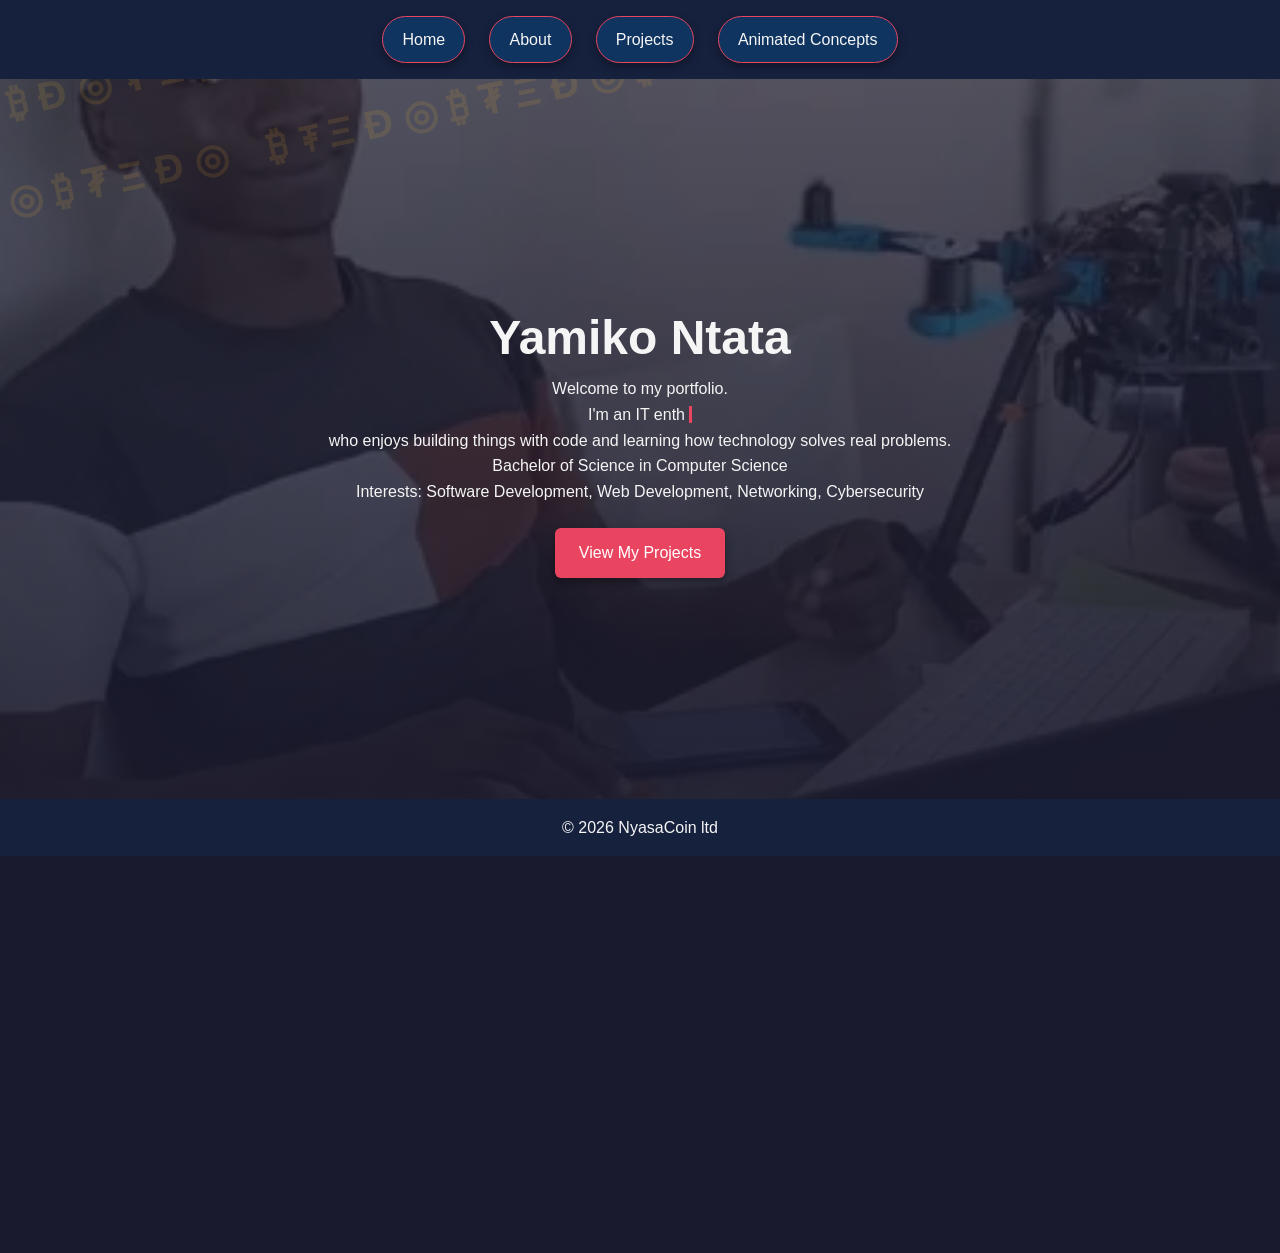
==== index.html @ 88084953 "new theme" ====
<!DOCTYPE html>
<html lang="en">
<head>
  <meta charset="UTF-8">
  <meta name="viewport" content="width=device-width, initial-scale=1.0">
  <title>Yamiko Ntata | Home</title>
  <link rel="stylesheet" href="css/style.css">
</head>
<body>

  <header>
    <nav>
      <a href="index.html">Home</a>
      <a href="about.html">About</a>
      <a href="projects.html">Projects</a>
      <a href="animations.html">Animated Concepts</a>
    </nav>
  </header>

  <div class="coin-bg" aria-hidden="true">
  <div class="coin-line">
    <span>₿ Ξ ₮ ◎ Ð ₿ Ξ ₮ ◎ Ð ₿ Ξ ₮ ◎ Ð</span>
    <span>₿ Ξ ₮ ◎ Ð ₿ Ξ ₮ ◎ Ð ₿ Ξ ₮ ◎ Ð</span>
  </div>
  <div class="coin-line line-2">
    <span>Ð ◎ ₮ Ξ ₿ Ð ◎ ₮ Ξ ₿ Ð ◎ ₮ Ξ ₿</span>
    <span>Ð ◎ ₮ Ξ ₿ Ð ◎ ₮ Ξ ₿ Ð ◎ ₮ Ξ ₿</span>
  </div>
  <div class="coin-line line-3">
    <span>₿ ₮ Ξ Ð ◎ ₿ ₮ Ξ Ð ◎ ₿ ₮ Ξ Ð ◎</span>
    <span>₿ ₮ Ξ Ð ◎ ₿ ₮ Ξ Ð ◎ ₿ ₮ Ξ Ð ◎</span>
  </div>
  </div>

  <main>
    <section class="hero">
      <h1>Yamiko Ntata</h1>
      <p>Welcome to my portfolio.<p>I'm <span id="typed-text"></span></p> who enjoys building things with code and learning how technology solves real problems.</p>
      <p>Bachelor of Science in Computer Science</p>
      <p>Interests: Software Development, Web Development, Networking, Cybersecurity</p>
      <a class="button" href="projects.html">View My Projects</a>
    </section>
  </main>

  <footer>
    <p>&copy; 2026 NyasaCoin ltd</p>
  </footer>

  <script src="js/script.js"></script>
</body>

</body>
</html>
---- css/style.css ----
/* Reset default browser spacing so layouts behave predictably */
* {
  box-sizing: border-box;
  margin: 0;
  padding: 0;
}

body {
  font-family: Arial, Helvetica, sans-serif;
  line-height: 1.6;
  color: #f5f5f5;
  background-color: #1a1a2e;
}

header nav {
  display: flex;
  justify-content: center;
  gap: 1.5rem;
  padding: 1rem;
  background-color: #16213e;
}

header nav a {
  color: #f5f5f5;
  text-decoration: none;
}

header nav a:hover {
  color: #e94560;
}

/* Hero section: photo as background with a dark overlay for readability */
.hero {
  min-height: 80vh;
  display: flex;
  flex-direction: column;
  justify-content: center;
  align-items: center;
  text-align: center;
  padding: 2rem;
  background-image:
    linear-gradient(rgba(26, 26, 46, 0.7), rgba(26, 26, 46, 0.9)),
    url("../images/background.jpg");
  background-size: cover;
  background-position: center;
}

.hero h1 {
  font-size: 3rem;
}

.button {
  display: inline-block;
  margin-top: 1.5rem;
  padding: 0.75rem 1.5rem;
  background-color: #e94560;
  color: #ffffff;
  text-decoration: none;
  border-radius: 6px;
  transition: transform 0.2s ease;
}

.button:hover {
  transform: scale(1.05);
}

footer {
  text-align: center;
  padding: 1rem;
  background-color: #16213e;
}

#typed-text {
  border-right: 3px solid #e94560;
  padding-right: 4px;
  animation: blink 0.8s step-end infinite;
}

@keyframes blink {
  50% {
    border-color: transparent;
  }
}

/* About page layout */
.about {
  max-width: 900px;
  margin: 0 auto;
  padding: 3rem 1.5rem;
}

.about h1 {
  text-align: center;
  margin-bottom: 2rem;
}

.about h2 {
  color: #e94560;
  margin-top: 2.5rem;
  margin-bottom: 1rem;
}

.about ul,
.about ol {
  margin-left: 1.5rem;
}

.about li {
  margin-bottom: 0.5rem;
}

/* Profile photo: circular crop with a border */
.profile-photo {
  display: block;
  width: 180px;
  height: 180px;
  object-fit: cover;
  border-radius: 50%;
  border: 4px solid #e94560;
  margin: 0 auto 2rem;
}

/* Education table */
table {
  width: 100%;
  border-collapse: collapse;
  background-color: #16213e;
  border-radius: 8px;
  overflow: hidden;
}

th,
td {
  padding: 0.75rem 1rem;
  text-align: left;
  border-bottom: 1px solid #0f3460;
}

th {
  background-color: #0f3460;
  color: #e94560;
}

tbody tr:hover {
  background-color: #1f2b4d;
}

/* On small screens, let the table scroll sideways instead of squashing */
@media (max-width: 600px) {
  .table-wrapper {
    overflow-x: auto;
  }
}

/* Animated Concepts page */
.animations-page {
  max-width: 900px;
  margin: 0 auto;
  padding: 3rem 1.5rem;
}

.animations-page h1 {
  text-align: center;
  margin-bottom: 2rem;
}

.demo-block {
  background-color: #16213e;
  border-radius: 8px;
  padding: 1.5rem;
  margin-bottom: 2rem;
}

.demo-block h2 {
  color: #e94560;
  margin-bottom: 1rem;
}

/* Scroll reveal: hidden until JavaScript adds "visible" */
.reveal {
  opacity: 0;
  transform: translateY(30px);
  transition: opacity 0.6s ease, transform 0.6s ease;
}

.reveal.visible {
  opacity: 1;
  transform: translateY(0);
}

/* Hover effects */
.card-row {
  display: flex;
  flex-wrap: wrap;
  gap: 1rem;
}

.demo-card {
  flex: 1 1 200px;
  padding: 1.5rem;
  background-color: #0f3460;
  border-radius: 8px;
  transition: transform 0.3s ease, box-shadow 0.3s ease, background-color 0.3s ease;
}

.demo-card:hover {
  transform: scale(1.05);
  box-shadow: 0 8px 20px rgba(233, 69, 96, 0.4);
}

.demo-card:nth-child(3):hover {
  background-color: #e94560;
}

/* Skill bars */
.skill {
  margin-bottom: 1rem;
}

.skill-track {
  background-color: #1a1a2e;
  border-radius: 999px;
  height: 14px;
  overflow: hidden;
}

.skill-fill {
  height: 100%;
  width: 0;
  background-color: #e94560;
  border-radius: 999px;
  transition: width 1.2s ease;
}

/* Respect users who turn off motion in their device settings */
@media (prefers-reduced-motion: reduce) {
  .reveal,
  .skill-fill,
  .demo-card {
    transition: none;
  }
}

/* Projects page */
.projects {
  max-width: 1000px;
  margin: 0 auto;
  padding: 3rem 1.5rem;
}

.projects > h1 {
  text-align: center;
  margin-bottom: 1rem;
}

.projects > p {
  text-align: center;
  margin-bottom: 2rem;
}

/* Project cards: lift and glow on hover */
.project-card {
  background-color: #16213e;
  border: 1px solid #0f3460;
  border-radius: 10px;
  padding: 1.5rem;
  margin-bottom: 2rem;
  transition: transform 0.3s ease, box-shadow 0.3s ease;
}

.project-card:hover {
  transform: translateY(-6px);
  box-shadow: 0 10px 25px rgba(233, 69, 96, 0.3);
}

.project-card img {
  display: block;
  width: 100%;
  height: auto;
  border-radius: 8px;
  margin-bottom: 1rem;
}

.project-card h2 {
  color: #e94560;
  margin-bottom: 0.75rem;
}

.project-card ul {
  margin-left: 1.5rem;
  margin-bottom: 1rem;
}

/* Keep the navigation bar visible at the top while scrolling */
header {
  position: sticky;
  top: 0;
  z-index: 100;
  background-color: #16213e;
}

/* Navigation links styled as buttons */
header nav a {
  display: inline-block;
  padding: 0.6rem 1.2rem;
  color: #f5f5f5;
  background-color: #0f3460;
  border: 1px solid #e94560;
  border-radius: 999px;
  text-decoration: none;
  transition: background-color 0.3s ease, transform 0.2s ease;
}

header nav a:hover {
  background-color: #e94560;
  transform: translateY(-2px);
}

/* Highlight the link for the page the visitor is on */
header nav a[aria-current="page"] {
  background-color: #e94560;
}

/* Floating nav buttons: a gentle bob, lifting and glowing on hover */
@keyframes float {
  0%, 100% {
    transform: translateY(0);
  }
  50% {
    transform: translateY(-4px);
  }
}

header nav a {
  animation: float 3s ease-in-out infinite;
  box-shadow: 0 4px 10px rgba(0, 0, 0, 0.35);
}

header nav a:hover {
  transform: translateY(-6px);
  box-shadow: 0 10px 22px rgba(233, 69, 96, 0.45);
  animation-play-state: paused;
}

/* Respect visitors who turn off motion */
@media (prefers-reduced-motion: reduce) {
  header nav a {
    animation: none;
  }
}

/* Shared floating motion for buttons and containers */
@keyframes float-soft {
  0%, 100% {
    transform: translateY(0);
  }
  50% {
    transform: translateY(-3px);
  }
}

/* Buttons across all pages */
.button {
  animation: float-soft 3s ease-in-out infinite;
  box-shadow: 0 4px 10px rgba(0, 0, 0, 0.35);
}

.button:hover {
  transform: translateY(-5px);
  box-shadow: 0 10px 22px rgba(233, 69, 96, 0.45);
  animation-play-state: paused;
}

/* Containers: a slower bob, with the shadow lifting on hover */
.project-card,
.demo-card,
.demo-block {
  animation: float-soft 6s ease-in-out infinite;
  box-shadow: 0 6px 16px rgba(0, 0, 0, 0.3);
}

.project-card:hover,
.demo-card:hover,
.demo-block:hover {
  animation-play-state: paused;
  box-shadow: 0 12px 28px rgba(233, 69, 96, 0.35);
}

/* Respect visitors who turn off motion */
@media (prefers-reduced-motion: reduce) {
  .button,
  .project-card,
  .demo-card,
  .demo-block {
    animation: none;
  }
}

/* Crypto coin background: tilted rows of coins scrolling in opposite directions */
.coin-bg {
  position: absolute;
  inset: -20%;
  overflow: hidden;
  opacity: 0.12;
  transform: rotate(-12deg);
  pointer-events: none;
  z-index: 0;
}

/* Keep the page content above the coins */
.content > main,
.content > footer {
  position: relative;
  z-index: 1;
}

.coin-line {
  display: flex;
  width: max-content;
  margin: 2rem 0;
  animation: coin-scroll 30s linear infinite;
}

.coin-line span {
  padding-right: 2.5rem;
  font-size: 2.5rem;
  font-weight: bold;
  color: #f7b731;
  white-space: nowrap;
}

.coin-line.line-2 {
  animation-direction: reverse;
  animation-duration: 45s;
}

.coin-line.line-3 {
  animation-duration: 20s;
}

@keyframes coin-scroll {
  from {
    transform: translateX(0);
  }
  to {
    transform: translateX(-50%);
  }
}

/* Respect visitors who turn off motion */
@media (prefers-reduced-motion: reduce) {
  .coin-line {
    animation: none;
  }
}

/* Contact message box on the About page */
.message-box {
  margin-top: 2rem;
  padding: 1.5rem;
  background-color: #16213e;
  border: 1px solid #0f3460;
  border-radius: 10px;
}

.message-box h2 {
  color: #e94560;
  margin-bottom: 0.75rem;
}

.message-box p {
  margin-bottom: 1rem;
}

/* Contact form: stack the fields vertically */
#whatsapp-form {
  display: flex;
  flex-direction: column;
  gap: 1.25rem;
  margin-top: 1rem;
}

#whatsapp-form label {
  display: flex;
  flex-direction: column;
  gap: 0.4rem;
  color: #f5f5f5;
}

#whatsapp-form input,
#whatsapp-form textarea {
  width: 100%;
  padding: 0.6rem;
  border-radius: 6px;
  border: 1px solid #0f3460;
  background-color: #1a1a2e;
  color: #f5f5f5;
  font: inherit;
}

#whatsapp-form textarea {
  min-height: 140px;
  resize: vertical;
}

#whatsapp-form .button {
  align-self: flex-start;
  border: none;
  cursor: pointer;
  font: inherit;
}

/* Contact list with icons */
.contact-list {
  list-style: none;
  margin-left: 0;
}

.contact-list li {
  display: flex;
  align-items: center;
  gap: 0.75rem;
  margin-bottom: 0.75rem;
}

.contact-icon {
  width: 22px;
  height: 22px;
  flex-shrink: 0;
  color: #e94560;
}

.contact-list a:hover .contact-icon,
.contact-list li:hover .contact-icon {
  transform: scale(1.15);
  transition: transform 0.2s ease;
}
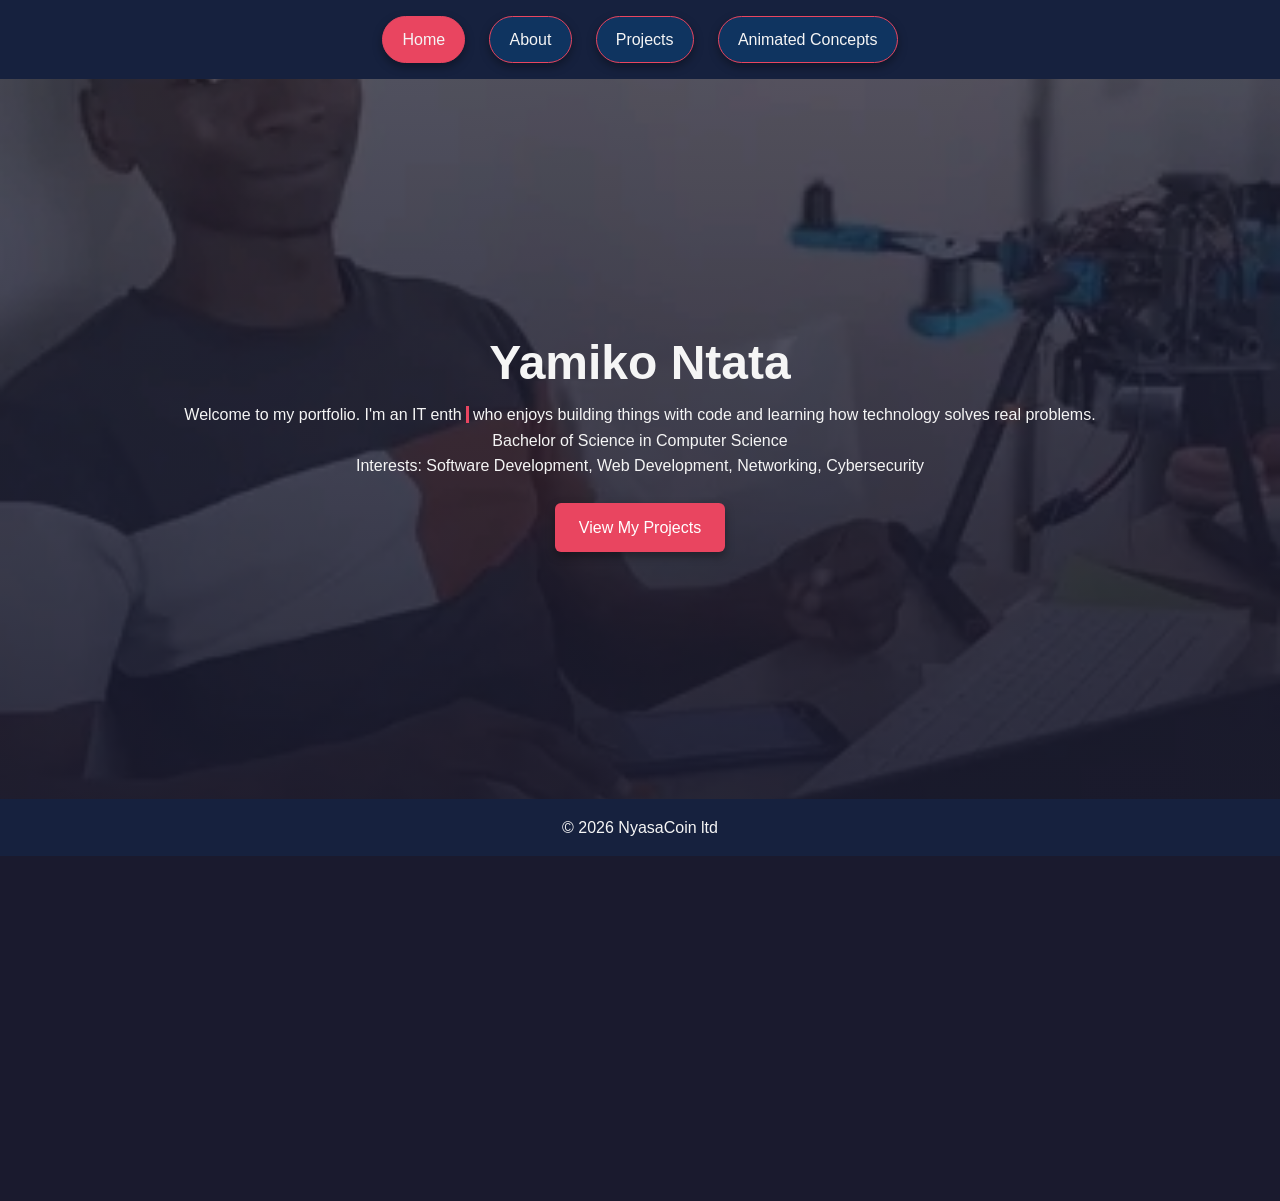
==== commit 2d8116ec: "Fix malformed homepage markup and ensure the content layer sits above the animated background so the" ====
--- a/index.html
+++ b/index.html
@@ -7,47 +7,46 @@
   <link rel="stylesheet" href="css/style.css">
 </head>
 <body>
+  <div class="content">
+    <header>
+      <nav>
+        <a href="index.html" aria-current="page">Home</a>
+        <a href="about.html">About</a>
+        <a href="projects.html">Projects</a>
+        <a href="animations.html">Animated Concepts</a>
+      </nav>
+    </header>
 
-  <header>
-    <nav>
-      <a href="index.html">Home</a>
-      <a href="about.html">About</a>
-      <a href="projects.html">Projects</a>
-      <a href="animations.html">Animated Concepts</a>
-    </nav>
-  </header>
+    <div class="coin-bg" aria-hidden="true">
+      <div class="coin-line">
+        <span>₿ Ξ ₮ ◎ Ð ₿ Ξ ₮ ◎ Ð ₿ Ξ ₮ ◎ Ð</span>
+        <span>₿ Ξ ₮ ◎ Ð ₿ Ξ ₮ ◎ Ð ₿ Ξ ₮ ◎ Ð</span>
+      </div>
+      <div class="coin-line line-2">
+        <span>Ð ◎ ₮ Ξ ₿ Ð ◎ ₮ Ξ ₿ Ð ◎ ₮ Ξ ₿</span>
+        <span>Ð ◎ ₮ Ξ ₿ Ð ◎ ₮ Ξ ₿ Ð ◎ ₮ Ξ ₿</span>
+      </div>
+      <div class="coin-line line-3">
+        <span>₿ ₮ Ξ Ð ◎ ₿ ₮ Ξ Ð ◎ ₿ ₮ Ξ Ð ◎</span>
+        <span>₿ ₮ Ξ Ð ◎ ₿ ₮ Ξ Ð ◎ ₿ ₮ Ξ Ð ◎</span>
+      </div>
+    </div>
 
-  <div class="coin-bg" aria-hidden="true">
-  <div class="coin-line">
-    <span>₿ Ξ ₮ ◎ Ð ₿ Ξ ₮ ◎ Ð ₿ Ξ ₮ ◎ Ð</span>
-    <span>₿ Ξ ₮ ◎ Ð ₿ Ξ ₮ ◎ Ð ₿ Ξ ₮ ◎ Ð</span>
+    <main>
+      <section class="hero">
+        <h1>Yamiko Ntata</h1>
+        <p>Welcome to my portfolio. I'm <span id="typed-text"></span> who enjoys building things with code and learning how technology solves real problems.</p>
+        <p>Bachelor of Science in Computer Science</p>
+        <p>Interests: Software Development, Web Development, Networking, Cybersecurity</p>
+        <a class="button" href="projects.html">View My Projects</a>
+      </section>
+    </main>
+
+    <footer>
+      <p>&copy; 2026 NyasaCoin ltd</p>
+    </footer>
   </div>
-  <div class="coin-line line-2">
-    <span>Ð ◎ ₮ Ξ ₿ Ð ◎ ₮ Ξ ₿ Ð ◎ ₮ Ξ ₿</span>
-    <span>Ð ◎ ₮ Ξ ₿ Ð ◎ ₮ Ξ ₿ Ð ◎ ₮ Ξ ₿</span>
-  </div>
-  <div class="coin-line line-3">
-    <span>₿ ₮ Ξ Ð ◎ ₿ ₮ Ξ Ð ◎ ₿ ₮ Ξ Ð ◎</span>
-    <span>₿ ₮ Ξ Ð ◎ ₿ ₮ Ξ Ð ◎ ₿ ₮ Ξ Ð ◎</span>
-  </div>
-  </div>
-
-  <main>
-    <section class="hero">
-      <h1>Yamiko Ntata</h1>
-      <p>Welcome to my portfolio.<p>I'm <span id="typed-text"></span></p> who enjoys building things with code and learning how technology solves real problems.</p>
-      <p>Bachelor of Science in Computer Science</p>
-      <p>Interests: Software Development, Web Development, Networking, Cybersecurity</p>
-      <a class="button" href="projects.html">View My Projects</a>
-    </section>
-  </main>
-
-  <footer>
-    <p>&copy; 2026 NyasaCoin ltd</p>
-  </footer>
 
   <script src="js/script.js"></script>
 </body>
-
-</body>
-</html>+</html>
--- a/css/style.css
+++ b/css/style.css
@@ -10,6 +10,11 @@
   line-height: 1.6;
   color: #f5f5f5;
   background-color: #1a1a2e;
+}
+
+.content {
+  position: relative;
+  z-index: 1;
 }
 
 header nav {
@@ -534,4 +539,4 @@
 .contact-list li:hover .contact-icon {
   transform: scale(1.15);
   transition: transform 0.2s ease;
-}+}
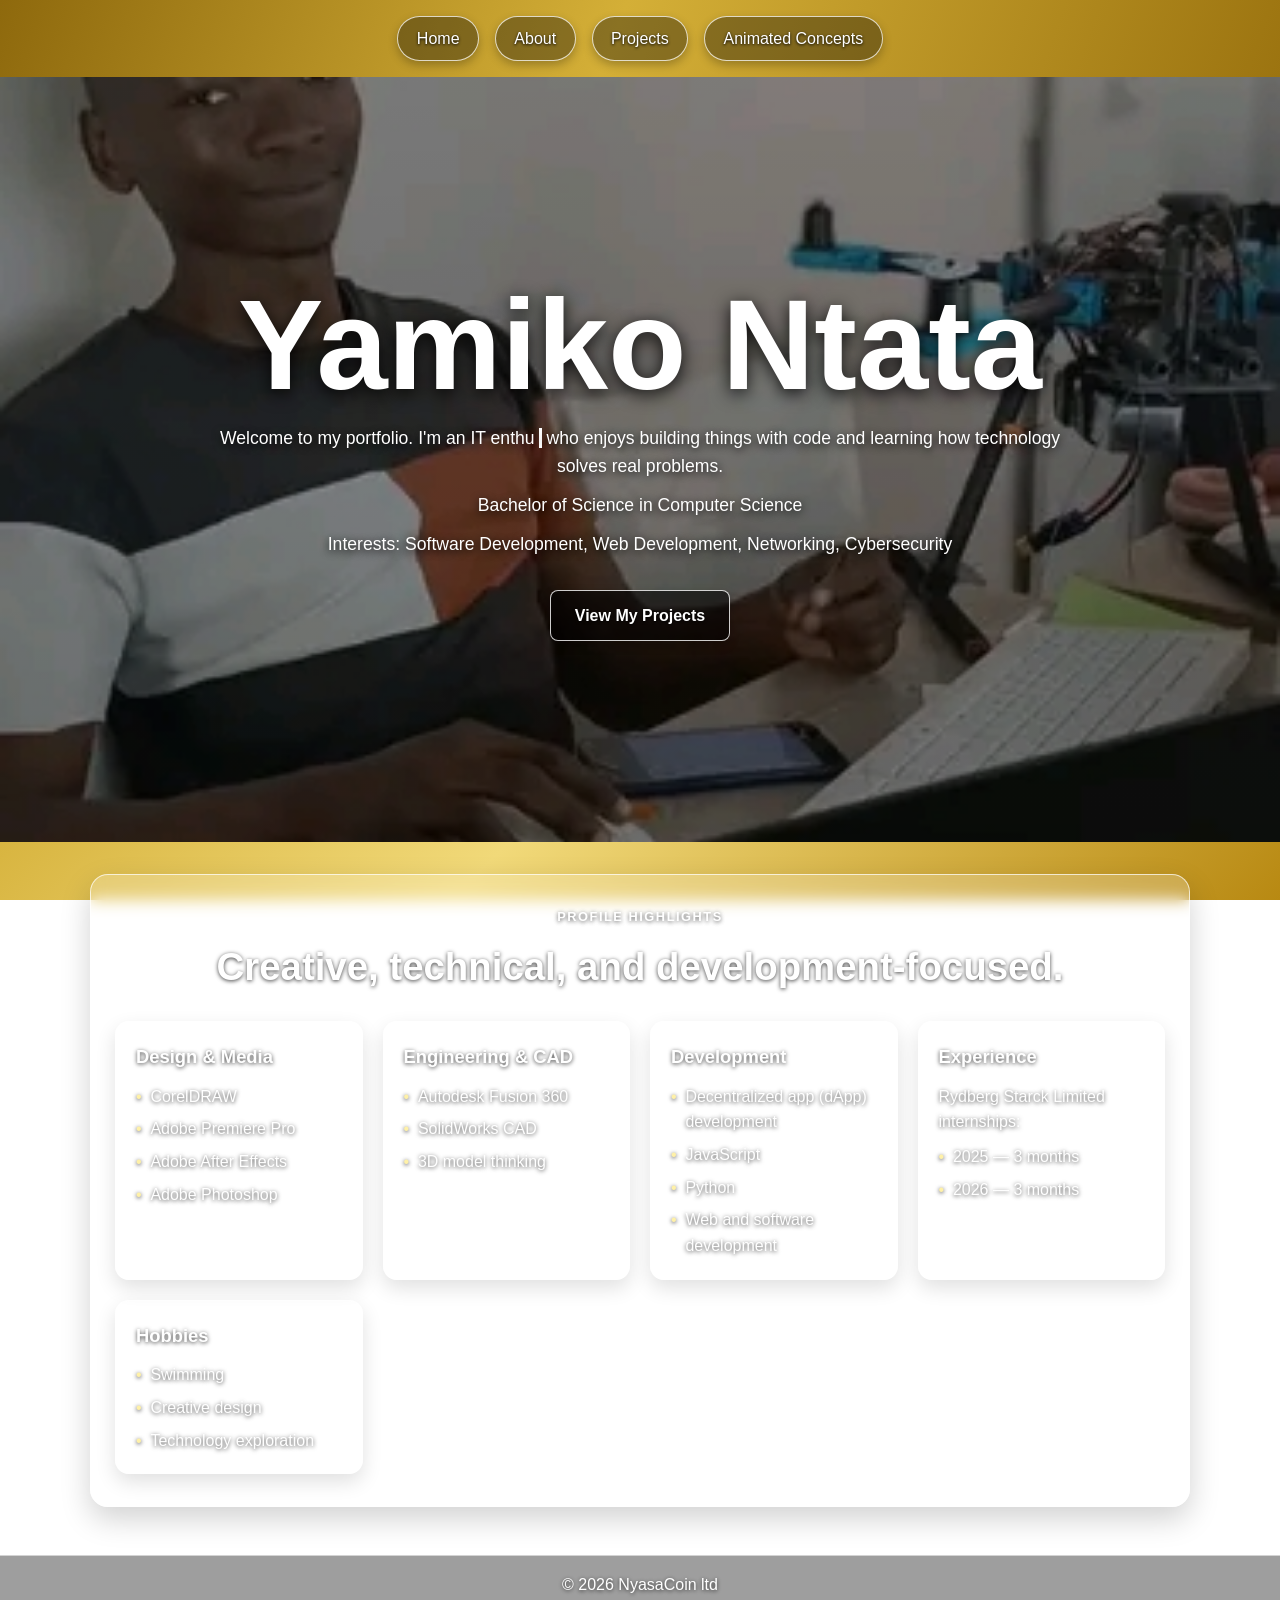
==== commit b3f0b7a7: "Add home page profile highlights with skills, dApp focus, internships, and hobbies." ====
--- a/index.html
+++ b/index.html
@@ -7,45 +7,99 @@
   <link rel="stylesheet" href="css/style.css">
 </head>
 <body>
-  <div class="content">
-    <header>
-      <nav>
-        <a href="index.html" aria-current="page">Home</a>
-        <a href="about.html">About</a>
-        <a href="projects.html">Projects</a>
-        <a href="animations.html">Animated Concepts</a>
-      </nav>
-    </header>
+  <header>
+    <nav>
+      <a href="index.html">Home</a>
+      <a href="about.html">About</a>
+      <a href="projects.html">Projects</a>
+      <a href="animations.html">Animated Concepts</a>
+    </nav>
+  </header>
 
-    <div class="coin-bg" aria-hidden="true">
-      <div class="coin-line">
-        <span>₿ Ξ ₮ ◎ Ð ₿ Ξ ₮ ◎ Ð ₿ Ξ ₮ ◎ Ð</span>
-        <span>₿ Ξ ₮ ◎ Ð ₿ Ξ ₮ ◎ Ð ₿ Ξ ₮ ◎ Ð</span>
+  <div class="coin-bg" aria-hidden="true">
+    <div class="coin-line">
+      <span>₿ Ξ ₮ ◎ Ð ₿ Ξ ₮ ◎ Ð ₿ Ξ ₮ ◎ Ð</span>
+      <span>₿ Ξ ₮ ◎ Ð ₿ Ξ ₮ ◎ Ð ₿ Ξ ₮ ◎ Ð</span>
+    </div>
+    <div class="coin-line line-2">
+      <span>Ð ◎ ₮ Ξ ₿ Ð ◎ ₮ Ξ ₿ Ð ◎ ₮ Ξ ₿</span>
+      <span>Ð ◎ ₮ Ξ ₿ Ð ◎ ₮ Ξ ₿ Ð ◎ ₮ Ξ ₿</span>
+    </div>
+    <div class="coin-line line-3">
+      <span>₿ ₮ Ξ Ð ◎ ₿ ₮ Ξ Ð ◎ ₿ ₮ Ξ Ð ◎</span>
+      <span>₿ ₮ Ξ Ð ◎ ₿ ₮ Ξ Ð ◎ ₿ ₮ Ξ Ð ◎</span>
+    </div>
+  </div>
+
+  <main>
+    <section class="hero">
+      <h1>Yamiko Ntata</h1>
+      <p>Welcome to my portfolio. I'm <span id="typed-text"></span> who enjoys building things with code and learning how technology solves real problems.</p>
+      <p>Bachelor of Science in Computer Science</p>
+      <p>Interests: Software Development, Web Development, Networking, Cybersecurity</p>
+      <a class="button" href="projects.html">View My Projects</a>
+    </section>
+
+    <section class="home-highlights">
+      <div class="highlight-intro">
+        <p class="eyebrow">Profile Highlights</p>
+        <h2>Creative, technical, and development-focused.</h2>
       </div>
-      <div class="coin-line line-2">
-        <span>Ð ◎ ₮ Ξ ₿ Ð ◎ ₮ Ξ ₿ Ð ◎ ₮ Ξ ₿</span>
-        <span>Ð ◎ ₮ Ξ ₿ Ð ◎ ₮ Ξ ₿ Ð ◎ ₮ Ξ ₿</span>
+
+      <div class="highlight-grid">
+        <article class="high-card">
+          <h3>Design & Media</h3>
+          <ul>
+            <li>CorelDRAW</li>
+            <li>Adobe Premiere Pro</li>
+            <li>Adobe After Effects</li>
+            <li>Adobe Photoshop</li>
+          </ul>
+        </article>
+
+        <article class="high-card">
+          <h3>Engineering & CAD</h3>
+          <ul>
+            <li>Autodesk Fusion 360</li>
+            <li>SolidWorks CAD</li>
+            <li>3D model thinking</li>
+          </ul>
+        </article>
+
+        <article class="high-card">
+          <h3>Development</h3>
+          <ul>
+            <li>Decentralized app (dApp) development</li>
+            <li>JavaScript</li>
+            <li>Python</li>
+            <li>Web and software development</li>
+          </ul>
+        </article>
+
+        <article class="high-card">
+          <h3>Experience</h3>
+          <p>Rydberg Starck Limited internships:</p>
+          <ul>
+            <li>2025 — 3 months</li>
+            <li>2026 — 3 months</li>
+          </ul>
+        </article>
+
+        <article class="high-card">
+          <h3>Hobbies</h3>
+          <ul>
+            <li>Swimming</li>
+            <li>Creative design</li>
+            <li>Technology exploration</li>
+          </ul>
+        </article>
       </div>
-      <div class="coin-line line-3">
-        <span>₿ ₮ Ξ Ð ◎ ₿ ₮ Ξ Ð ◎ ₿ ₮ Ξ Ð ◎</span>
-        <span>₿ ₮ Ξ Ð ◎ ₿ ₮ Ξ Ð ◎ ₿ ₮ Ξ Ð ◎</span>
-      </div>
-    </div>
+    </section>
+  </main>
 
-    <main>
-      <section class="hero">
-        <h1>Yamiko Ntata</h1>
-        <p>Welcome to my portfolio. I'm <span id="typed-text"></span> who enjoys building things with code and learning how technology solves real problems.</p>
-        <p>Bachelor of Science in Computer Science</p>
-        <p>Interests: Software Development, Web Development, Networking, Cybersecurity</p>
-        <a class="button" href="projects.html">View My Projects</a>
-      </section>
-    </main>
-
-    <footer>
-      <p>&copy; 2026 NyasaCoin ltd</p>
-    </footer>
-  </div>
+  <footer>
+    <p>&copy; 2026 NyasaCoin ltd</p>
+  </footer>
 
   <script src="js/script.js"></script>
 </body>
--- a/css/style.css
+++ b/css/style.css
@@ -1,187 +1,409 @@
-/* Reset default browser spacing so layouts behave predictably */
+/* Gold palette with translucent white panels and white typography. */
+:root {
+  --gold: #d4af37;
+  --gold-light: #fff1a8;
+  --gold-deep: #9c7410;
+  --glass: rgba(255, 255, 255, 0.22);
+  --glass-strong: rgba(255, 255, 255, 0.3);
+  --white: #ffffff;
+  --shadow: rgba(0, 0, 0, 0.75);
+}
+
 * {
   box-sizing: border-box;
   margin: 0;
   padding: 0;
 }
 
+html {
+  min-height: 100%;
+}
+
 body {
+  min-height: 100vh;
+  display: flex;
+  flex-direction: column;
+  position: relative;
   font-family: Arial, Helvetica, sans-serif;
   line-height: 1.6;
-  color: #f5f5f5;
-  background-color: #1a1a2e;
-}
-
-.content {
+  color: var(--white);
+  text-shadow: 0 1px 4px var(--shadow);
+  background: linear-gradient(135deg, #9d7510 0%, #d4af37 35%, #f1d979 62%, #b88912 100%);
+  background-attachment: fixed;
+}
+
+body > :not(.coin-bg),
+.layout {
   position: relative;
   z-index: 1;
 }
 
+.content,
+.layout {
+  flex: 1;
+  display: flex;
+  flex-direction: column;
+}
+
+.content > main,
+.layout main {
+  flex: 1;
+}
+
+header {
+  position: sticky;
+  top: 0;
+  z-index: 10;
+  background: linear-gradient(110deg, #8e690d, #d4af37 48%, #9c7410);
+  box-shadow: 0 3px 12px rgba(0, 0, 0, 0.35);
+}
+
 header nav {
   display: flex;
   justify-content: center;
-  gap: 1.5rem;
+  flex-wrap: wrap;
+  gap: 1rem;
   padding: 1rem;
-  background-color: #16213e;
 }
 
 header nav a {
-  color: #f5f5f5;
+  display: inline-block;
+  padding: 0.55rem 1.15rem;
+  color: var(--white);
+  background: rgba(0, 0, 0, 0.35);
+  border: 1px solid rgba(255, 255, 255, 0.75);
+  border-radius: 999px;
   text-decoration: none;
-}
-
-header nav a:hover {
-  color: #e94560;
-}
-
-/* Hero section: photo as background with a dark overlay for readability */
+  text-shadow: 0 1px 3px #000000;
+  box-shadow: 0 4px 10px rgba(0, 0, 0, 0.25);
+  transition: transform 0.2s ease, box-shadow 0.2s ease, background 0.2s ease;
+}
+
+header nav a:hover,
+header nav a[aria-current="page"] {
+  color: var(--white);
+  background: rgba(0, 0, 0, 0.58);
+  transform: translateY(-2px);
+  box-shadow: 0 7px 16px rgba(0, 0, 0, 0.35);
+}
+
 .hero {
-  min-height: 80vh;
+  min-height: 85vh;
   display: flex;
   flex-direction: column;
   justify-content: center;
   align-items: center;
+  gap: 0.7rem;
+  padding: 3rem 2rem;
   text-align: center;
-  padding: 2rem;
+  background-color: #9d7510;
   background-image:
-    linear-gradient(rgba(26, 26, 46, 0.7), rgba(26, 26, 46, 0.9)),
+    linear-gradient(rgba(0, 0, 0, 0.42), rgba(0, 0, 0, 0.5)),
     url("../images/background.jpg");
   background-size: cover;
   background-position: center;
+  background-repeat: no-repeat;
 }
 
 .hero h1 {
-  font-size: 3rem;
+  font-size: clamp(4rem, 10vw, 8rem);
+  line-height: 1.05;
+  color: var(--white);
+  text-shadow: 0 4px 18px rgba(0, 0, 0, 0.9);
+}
+
+.hero p {
+  max-width: 850px;
+  color: var(--white);
+  font-size: 1.1rem;
+  text-shadow: 0 2px 8px rgba(0, 0, 0, 0.95);
+}
+
+#typed-text {
+  border-right: 3px solid var(--white);
+  padding-right: 4px;
+  animation: blink 0.8s step-end infinite;
+}
+
+@keyframes blink {
+  50% { border-color: transparent; }
 }
 
 .button {
   display: inline-block;
-  margin-top: 1.5rem;
+  margin-top: 1.25rem;
   padding: 0.75rem 1.5rem;
-  background-color: #e94560;
-  color: #ffffff;
+  color: var(--white);
+  background: rgba(0, 0, 0, 0.58);
+  border: 1px solid rgba(255, 255, 255, 0.8);
+  border-radius: 8px;
   text-decoration: none;
-  border-radius: 6px;
-  transition: transform 0.2s ease;
+  font: inherit;
+  font-weight: 700;
+  text-shadow: 0 1px 3px #000000;
+  box-shadow: 0 4px 10px rgba(0, 0, 0, 0.25);
+  transition: transform 0.2s ease, box-shadow 0.2s ease;
 }
 
 .button:hover {
-  transform: scale(1.05);
+  color: var(--white);
+  transform: translateY(-3px);
+  box-shadow: 0 9px 20px rgba(0, 0, 0, 0.38);
 }
 
 footer {
+  position: relative;
+  z-index: 2;
+  flex-shrink: 0;
+  margin-top: auto;
+  padding: 1rem;
   text-align: center;
-  padding: 1rem;
-  background-color: #16213e;
-}
-
-#typed-text {
-  border-right: 3px solid #e94560;
-  padding-right: 4px;
-  animation: blink 0.8s step-end infinite;
-}
-
-@keyframes blink {
-  50% {
-    border-color: transparent;
-  }
-}
-
-/* About page layout */
+  color: var(--white);
+  background: rgba(0, 0, 0, 0.38);
+  border-top: 1px solid rgba(255, 255, 255, 0.55);
+}
+
+.home-highlights {
+  width: min(1100px, calc(100% - 2rem));
+  margin: 2rem auto 3rem;
+  padding: 2rem 1.5rem;
+  background: var(--glass);
+  border: 1px solid rgba(255, 255, 255, 0.7);
+  border-radius: 18px;
+  backdrop-filter: blur(8px);
+  -webkit-backdrop-filter: blur(8px);
+  box-shadow: 0 12px 30px rgba(0, 0, 0, 0.18);
+}
+
+.highlight-intro {
+  margin-bottom: 1.5rem;
+  text-align: center;
+}
+
+.eyebrow {
+  font-size: 0.8rem;
+  font-weight: 700;
+  letter-spacing: 0.12em;
+  text-transform: uppercase;
+  opacity: 0.9;
+  margin-bottom: 0.5rem;
+}
+
+.highlight-intro h2 {
+  font-size: clamp(1.8rem, 3vw, 2.8rem);
+  color: var(--white);
+}
+
+.highlight-grid {
+  display: grid;
+  grid-template-columns: repeat(auto-fit, minmax(220px, 1fr));
+  gap: 1.25rem;
+}
+
+.high-card {
+  background: rgba(255, 255, 255, 0.12);
+  border: 1px solid rgba(255, 255, 255, 0.5);
+  border-radius: 14px;
+  padding: 1.25rem;
+  box-shadow: 0 8px 20px rgba(0, 0, 0, 0.12);
+}
+
+.high-card h3 {
+  margin-bottom: 0.75rem;
+  font-size: 1.15rem;
+  color: var(--white);
+}
+
+.high-card ul {
+  list-style: none;
+  display: flex;
+  flex-direction: column;
+  gap: 0.45rem;
+}
+
+.high-card li {
+  position: relative;
+  padding-left: 0.9rem;
+  color: var(--white);
+}
+
+.high-card li::before {
+  content: "•";
+  position: absolute;
+  left: 0;
+  color: var(--gold-light);
+}
+
+.high-card p {
+  margin-bottom: 0.6rem;
+  color: var(--white);
+}
+
 .about {
   max-width: 900px;
   margin: 0 auto;
   padding: 3rem 1.5rem;
 }
 
-.about h1 {
+.about h1,
+.animations-page h1,
+.projects > h1 {
+  margin-bottom: 2rem;
   text-align: center;
-  margin-bottom: 2rem;
-}
-
-.about h2 {
-  color: #e94560;
-  margin-top: 2.5rem;
+  color: var(--white);
+  text-shadow: 0 2px 6px var(--shadow);
+}
+
+.about h2,
+.demo-block h2,
+.project-card h2 {
+  margin-top: 2rem;
   margin-bottom: 1rem;
+  color: var(--white);
+  text-shadow: 0 2px 5px var(--shadow);
 }
 
 .about ul,
-.about ol {
+.about ol,
+.project-card ul {
   margin-left: 1.5rem;
 }
 
-.about li {
+.about li,
+.project-card li {
   margin-bottom: 0.5rem;
 }
 
-/* Profile photo: circular crop with a border */
 .profile-photo {
   display: block;
-  width: 180px;
-  height: 180px;
+  width: min(300px, 75vw);
+  height: min(300px, 75vw);
   object-fit: cover;
+  border: 6px solid var(--gold);
   border-radius: 50%;
-  border: 4px solid #e94560;
   margin: 0 auto 2rem;
-}
-
-/* Education table */
+  box-shadow: 0 8px 24px rgba(0, 0, 0, 0.35);
+}
+
+.table-wrapper {
+  overflow-x: auto;
+}
+
 table {
   width: 100%;
   border-collapse: collapse;
-  background-color: #16213e;
+  overflow: hidden;
   border-radius: 8px;
-  overflow: hidden;
+  color: var(--white);
+  background: var(--glass);
+  text-shadow: 0 1px 4px var(--shadow);
+  backdrop-filter: blur(8px);
+  -webkit-backdrop-filter: blur(8px);
 }
 
 th,
 td {
   padding: 0.75rem 1rem;
   text-align: left;
-  border-bottom: 1px solid #0f3460;
+  border-bottom: 1px solid rgba(255, 255, 255, 0.35);
 }
 
 th {
-  background-color: #0f3460;
-  color: #e94560;
+  color: var(--white);
+  background: rgba(0, 0, 0, 0.45);
 }
 
 tbody tr:hover {
-  background-color: #1f2b4d;
-}
-
-/* On small screens, let the table scroll sideways instead of squashing */
-@media (max-width: 600px) {
-  .table-wrapper {
-    overflow-x: auto;
-  }
-}
-
-/* Animated Concepts page */
+  background: rgba(255, 255, 255, 0.18);
+}
+
+.projects {
+  width: min(1000px, 100%);
+  margin: 0 auto;
+  padding: 3rem 1.5rem;
+}
+
+.projects > p {
+  margin-bottom: 2rem;
+  text-align: center;
+}
+
+.project-card,
+.demo-card,
+.demo-block,
+.message-box {
+  color: var(--white);
+  background: var(--glass);
+  border: 1px solid rgba(255, 255, 255, 0.68);
+  border-radius: 12px;
+  text-shadow: 0 1px 4px var(--shadow);
+  box-shadow: 0 6px 16px rgba(0, 0, 0, 0.2);
+  backdrop-filter: blur(8px);
+  -webkit-backdrop-filter: blur(8px);
+}
+
+.project-card {
+  padding: 1.5rem;
+  margin-bottom: 2rem;
+  transition: transform 0.3s ease, box-shadow 0.3s ease;
+}
+
+.project-card:hover,
+.demo-card:hover {
+  transform: translateY(-5px);
+  box-shadow: 0 12px 25px rgba(0, 0, 0, 0.34);
+}
+
+.project-card img {
+  display: block;
+  width: 100%;
+  height: auto;
+  margin-bottom: 1rem;
+  border-radius: 8px;
+}
+
 .animations-page {
   max-width: 900px;
   margin: 0 auto;
   padding: 3rem 1.5rem;
 }
 
-.animations-page h1 {
-  text-align: center;
-  margin-bottom: 2rem;
-}
-
 .demo-block {
-  background-color: #16213e;
-  border-radius: 8px;
   padding: 1.5rem;
   margin-bottom: 2rem;
 }
 
-.demo-block h2 {
-  color: #e94560;
+.card-row {
+  display: flex;
+  flex-wrap: wrap;
+  gap: 1rem;
+}
+
+.demo-card {
+  flex: 1 1 200px;
+  padding: 1.5rem;
+  transition: transform 0.3s ease, box-shadow 0.3s ease;
+}
+
+.skill {
   margin-bottom: 1rem;
 }
 
-/* Scroll reveal: hidden until JavaScript adds "visible" */
+.skill-track {
+  height: 14px;
+  overflow: hidden;
+  border-radius: 999px;
+  background: rgba(0, 0, 0, 0.3);
+}
+
+.skill-fill {
+  width: 0;
+  height: 100%;
+  border-radius: 999px;
+  background: linear-gradient(90deg, #fff1a8, #9c7410);
+  transition: width 1.2s ease;
+}
+
 .reveal {
   opacity: 0;
   transform: translateY(30px);
@@ -193,230 +415,13 @@
   transform: translateY(0);
 }
 
-/* Hover effects */
-.card-row {
-  display: flex;
-  flex-wrap: wrap;
-  gap: 1rem;
-}
-
-.demo-card {
-  flex: 1 1 200px;
-  padding: 1.5rem;
-  background-color: #0f3460;
-  border-radius: 8px;
-  transition: transform 0.3s ease, box-shadow 0.3s ease, background-color 0.3s ease;
-}
-
-.demo-card:hover {
-  transform: scale(1.05);
-  box-shadow: 0 8px 20px rgba(233, 69, 96, 0.4);
-}
-
-.demo-card:nth-child(3):hover {
-  background-color: #e94560;
-}
-
-/* Skill bars */
-.skill {
-  margin-bottom: 1rem;
-}
-
-.skill-track {
-  background-color: #1a1a2e;
-  border-radius: 999px;
-  height: 14px;
-  overflow: hidden;
-}
-
-.skill-fill {
-  height: 100%;
-  width: 0;
-  background-color: #e94560;
-  border-radius: 999px;
-  transition: width 1.2s ease;
-}
-
-/* Respect users who turn off motion in their device settings */
-@media (prefers-reduced-motion: reduce) {
-  .reveal,
-  .skill-fill,
-  .demo-card {
-    transition: none;
-  }
-}
-
-/* Projects page */
-.projects {
-  max-width: 1000px;
-  margin: 0 auto;
-  padding: 3rem 1.5rem;
-}
-
-.projects > h1 {
-  text-align: center;
-  margin-bottom: 1rem;
-}
-
-.projects > p {
-  text-align: center;
-  margin-bottom: 2rem;
-}
-
-/* Project cards: lift and glow on hover */
-.project-card {
-  background-color: #16213e;
-  border: 1px solid #0f3460;
-  border-radius: 10px;
-  padding: 1.5rem;
-  margin-bottom: 2rem;
-  transition: transform 0.3s ease, box-shadow 0.3s ease;
-}
-
-.project-card:hover {
-  transform: translateY(-6px);
-  box-shadow: 0 10px 25px rgba(233, 69, 96, 0.3);
-}
-
-.project-card img {
-  display: block;
-  width: 100%;
-  height: auto;
-  border-radius: 8px;
-  margin-bottom: 1rem;
-}
-
-.project-card h2 {
-  color: #e94560;
-  margin-bottom: 0.75rem;
-}
-
-.project-card ul {
-  margin-left: 1.5rem;
-  margin-bottom: 1rem;
-}
-
-/* Keep the navigation bar visible at the top while scrolling */
-header {
-  position: sticky;
-  top: 0;
-  z-index: 100;
-  background-color: #16213e;
-}
-
-/* Navigation links styled as buttons */
-header nav a {
-  display: inline-block;
-  padding: 0.6rem 1.2rem;
-  color: #f5f5f5;
-  background-color: #0f3460;
-  border: 1px solid #e94560;
-  border-radius: 999px;
-  text-decoration: none;
-  transition: background-color 0.3s ease, transform 0.2s ease;
-}
-
-header nav a:hover {
-  background-color: #e94560;
-  transform: translateY(-2px);
-}
-
-/* Highlight the link for the page the visitor is on */
-header nav a[aria-current="page"] {
-  background-color: #e94560;
-}
-
-/* Floating nav buttons: a gentle bob, lifting and glowing on hover */
-@keyframes float {
-  0%, 100% {
-    transform: translateY(0);
-  }
-  50% {
-    transform: translateY(-4px);
-  }
-}
-
-header nav a {
-  animation: float 3s ease-in-out infinite;
-  box-shadow: 0 4px 10px rgba(0, 0, 0, 0.35);
-}
-
-header nav a:hover {
-  transform: translateY(-6px);
-  box-shadow: 0 10px 22px rgba(233, 69, 96, 0.45);
-  animation-play-state: paused;
-}
-
-/* Respect visitors who turn off motion */
-@media (prefers-reduced-motion: reduce) {
-  header nav a {
-    animation: none;
-  }
-}
-
-/* Shared floating motion for buttons and containers */
-@keyframes float-soft {
-  0%, 100% {
-    transform: translateY(0);
-  }
-  50% {
-    transform: translateY(-3px);
-  }
-}
-
-/* Buttons across all pages */
-.button {
-  animation: float-soft 3s ease-in-out infinite;
-  box-shadow: 0 4px 10px rgba(0, 0, 0, 0.35);
-}
-
-.button:hover {
-  transform: translateY(-5px);
-  box-shadow: 0 10px 22px rgba(233, 69, 96, 0.45);
-  animation-play-state: paused;
-}
-
-/* Containers: a slower bob, with the shadow lifting on hover */
-.project-card,
-.demo-card,
-.demo-block {
-  animation: float-soft 6s ease-in-out infinite;
-  box-shadow: 0 6px 16px rgba(0, 0, 0, 0.3);
-}
-
-.project-card:hover,
-.demo-card:hover,
-.demo-block:hover {
-  animation-play-state: paused;
-  box-shadow: 0 12px 28px rgba(233, 69, 96, 0.35);
-}
-
-/* Respect visitors who turn off motion */
-@media (prefers-reduced-motion: reduce) {
-  .button,
-  .project-card,
-  .demo-card,
-  .demo-block {
-    animation: none;
-  }
-}
-
-/* Crypto coin background: tilted rows of coins scrolling in opposite directions */
 .coin-bg {
-  position: absolute;
-  inset: -20%;
+  position: fixed;
+  inset: 0;
+  z-index: 0;
   overflow: hidden;
   opacity: 0.12;
-  transform: rotate(-12deg);
   pointer-events: none;
-  z-index: 0;
-}
-
-/* Keep the page content above the coins */
-.content > main,
-.content > footer {
-  position: relative;
-  z-index: 1;
 }
 
 .coin-line {
@@ -428,9 +433,9 @@
 
 .coin-line span {
   padding-right: 2.5rem;
+  color: #70520a;
   font-size: 2.5rem;
   font-weight: bold;
-  color: #f7b731;
   white-space: nowrap;
 }
 
@@ -444,40 +449,23 @@
 }
 
 @keyframes coin-scroll {
-  from {
-    transform: translateX(0);
-  }
-  to {
-    transform: translateX(-50%);
-  }
-}
-
-/* Respect visitors who turn off motion */
-@media (prefers-reduced-motion: reduce) {
-  .coin-line {
-    animation: none;
-  }
-}
-
-/* Contact message box on the About page */
+  from { transform: translateX(0); }
+  to { transform: translateX(-50%); }
+}
+
 .message-box {
+  padding: 1.5rem;
   margin-top: 2rem;
-  padding: 1.5rem;
-  background-color: #16213e;
-  border: 1px solid #0f3460;
-  border-radius: 10px;
 }
 
 .message-box h2 {
-  color: #e94560;
-  margin-bottom: 0.75rem;
+  margin: 0 0 0.75rem;
 }
 
 .message-box p {
   margin-bottom: 1rem;
 }
 
-/* Contact form: stack the fields vertically */
 #whatsapp-form {
   display: flex;
   flex-direction: column;
@@ -489,17 +477,17 @@
   display: flex;
   flex-direction: column;
   gap: 0.4rem;
-  color: #f5f5f5;
+  color: var(--white);
 }
 
 #whatsapp-form input,
 #whatsapp-form textarea {
   width: 100%;
   padding: 0.6rem;
+  color: var(--white);
+  background: rgba(0, 0, 0, 0.38);
+  border: 1px solid rgba(255, 255, 255, 0.55);
   border-radius: 6px;
-  border: 1px solid #0f3460;
-  background-color: #1a1a2e;
-  color: #f5f5f5;
   font: inherit;
 }
 
@@ -510,15 +498,12 @@
 
 #whatsapp-form .button {
   align-self: flex-start;
-  border: none;
   cursor: pointer;
-  font: inherit;
-}
-
-/* Contact list with icons */
+}
+
 .contact-list {
+  margin-left: 0;
   list-style: none;
-  margin-left: 0;
 }
 
 .contact-list li {
@@ -526,17 +511,65 @@
   align-items: center;
   gap: 0.75rem;
   margin-bottom: 0.75rem;
+}
+
+.contact-list a,
+.projects a:not(.button) {
+  color: var(--white);
+  text-shadow: 0 1px 4px var(--shadow);
 }
 
 .contact-icon {
   width: 22px;
   height: 22px;
   flex-shrink: 0;
-  color: #e94560;
-}
-
-.contact-list a:hover .contact-icon,
-.contact-list li:hover .contact-icon {
-  transform: scale(1.15);
-  transition: transform 0.2s ease;
-}
+  color: var(--white);
+}
+
+@media (max-width: 600px) {
+  header nav {
+    gap: 0.45rem;
+    padding: 0.75rem 0.4rem;
+  }
+
+  header nav a {
+    padding: 0.45rem 0.75rem;
+    font-size: 0.9rem;
+  }
+
+  .hero {
+    min-height: 75vh;
+    padding: 2rem 1rem;
+  }
+
+  .hero h1 {
+    font-size: clamp(3.5rem, 15vw, 5.25rem);
+  }
+
+  .home-highlights {
+    width: min(100% - 1rem, 1100px);
+    padding: 1.25rem 1rem;
+  }
+
+  .projects,
+  .about,
+  .animations-page {
+    padding: 2rem 1rem;
+  }
+}
+
+@media (prefers-reduced-motion: reduce) {
+  *,
+  *::before,
+  *::after {
+    scroll-behavior: auto !important;
+    animation-duration: 0.01ms !important;
+    animation-iteration-count: 1 !important;
+    transition-duration: 0.01ms !important;
+  }
+
+  .reveal {
+    opacity: 1;
+    transform: none;
+  }
+}
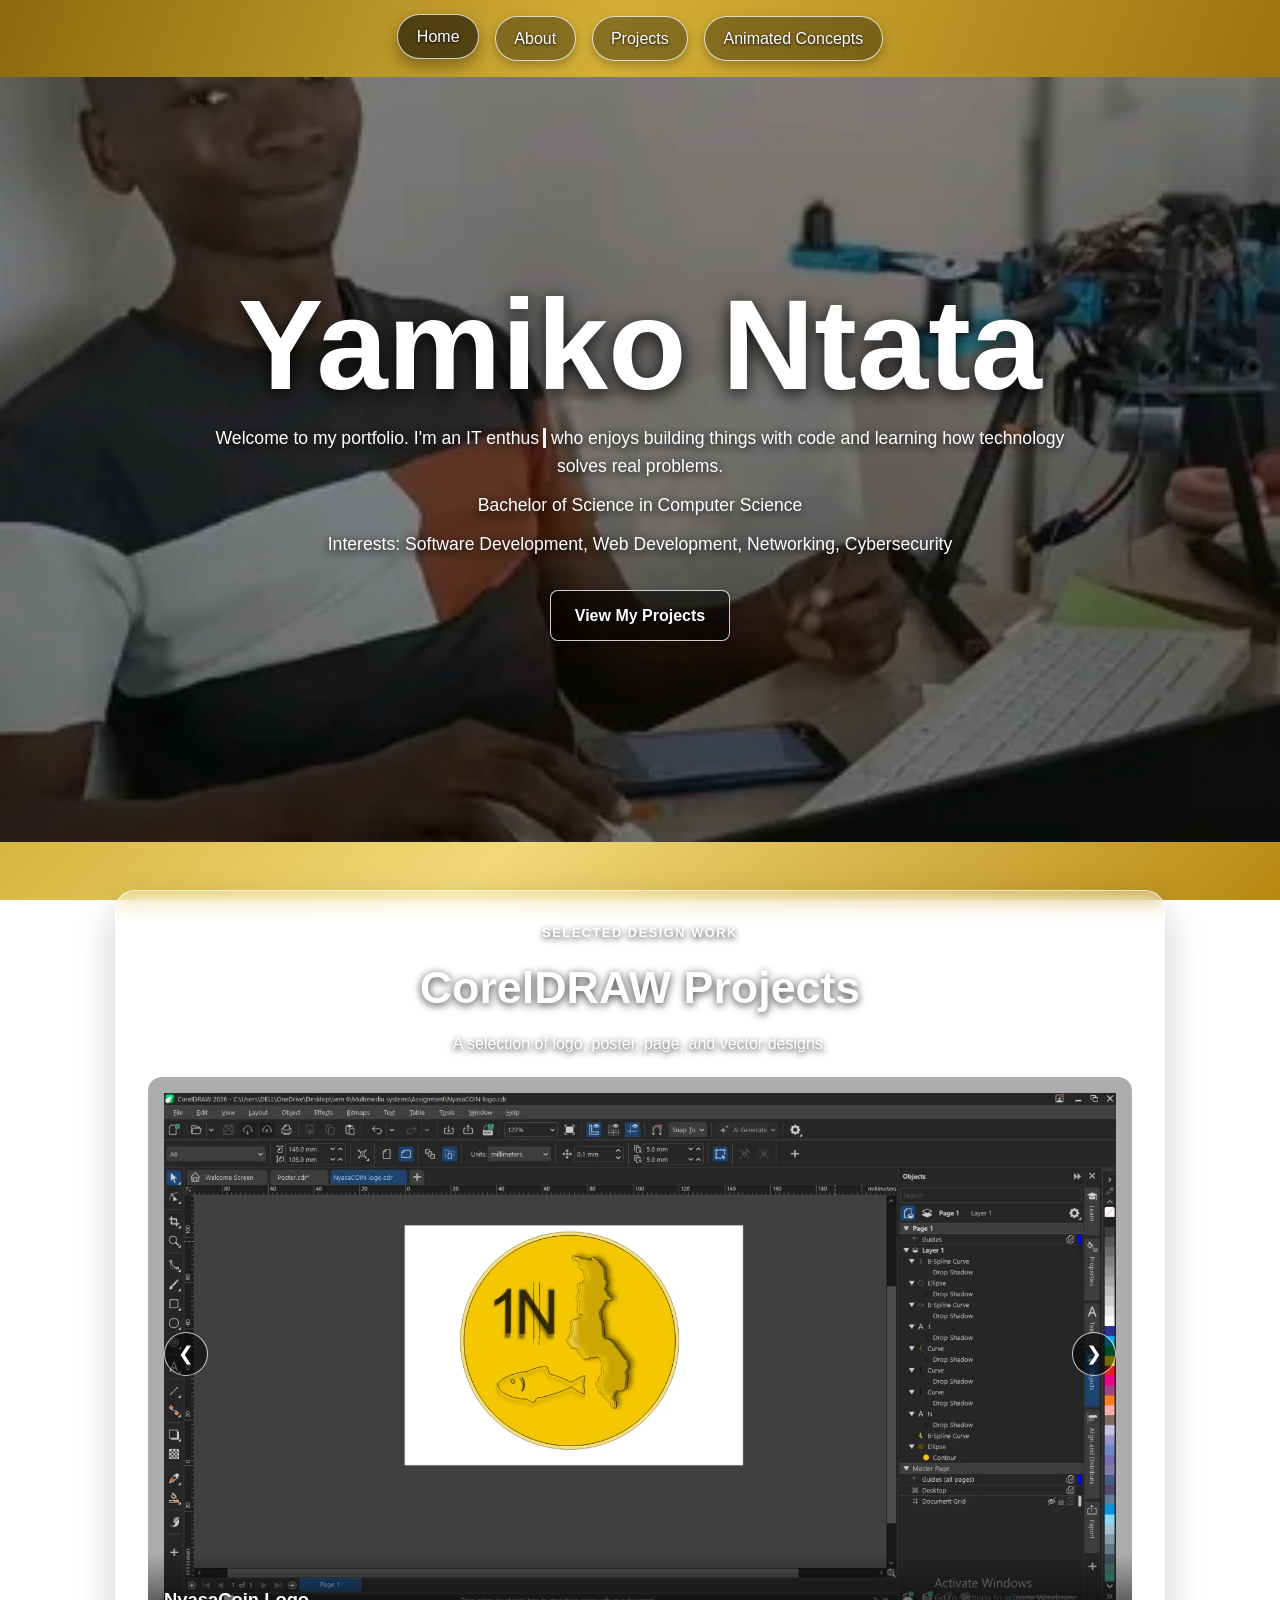
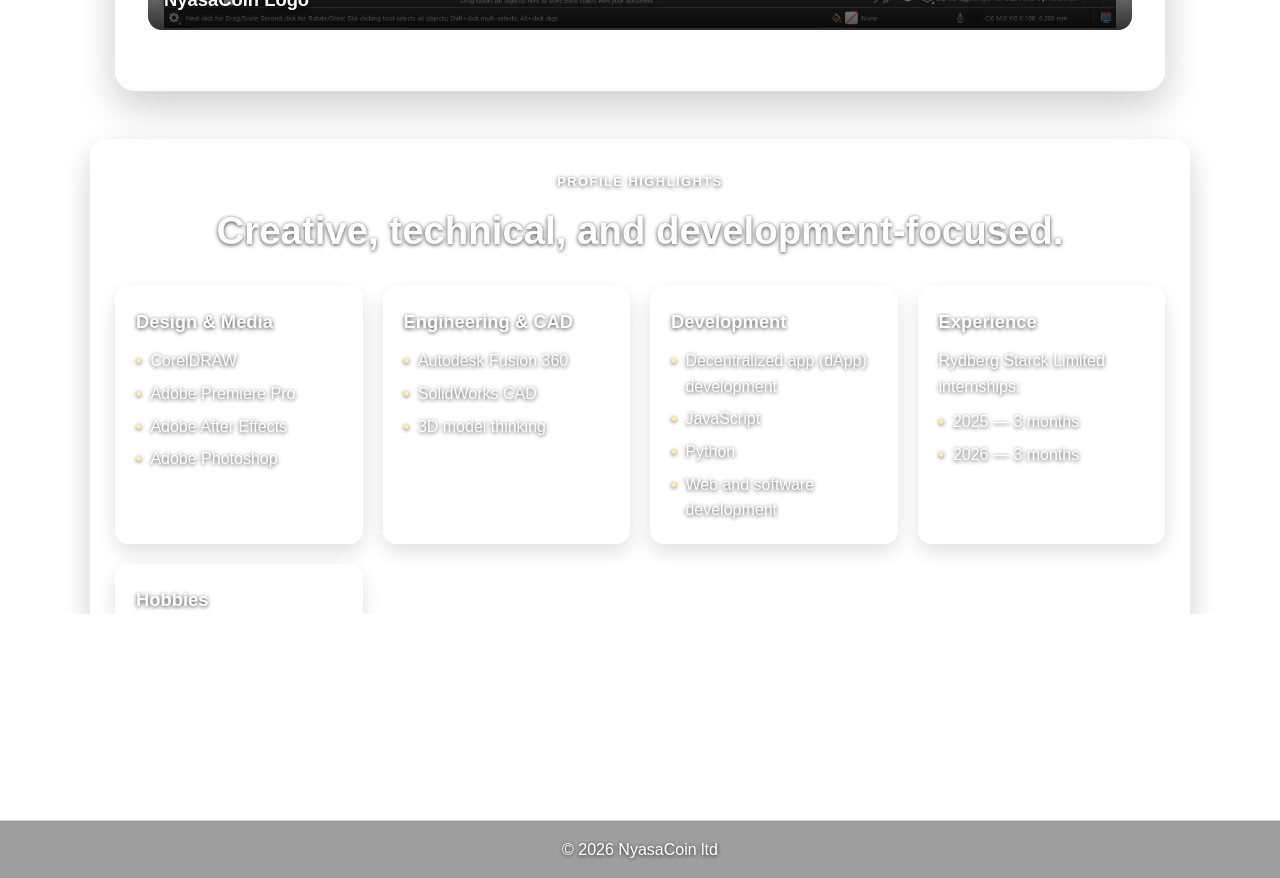
==== commit 16c0b965: "Add a stylish responsive CorelDRAW project carousel to the home page." ====
--- a/index.html
+++ b/index.html
@@ -5,11 +5,12 @@
   <meta name="viewport" content="width=device-width, initial-scale=1.0">
   <title>Yamiko Ntata | Home</title>
   <link rel="stylesheet" href="css/style.css">
+  <link rel="stylesheet" href="css/gallery.css">
 </head>
 <body>
   <header>
     <nav>
-      <a href="index.html">Home</a>
+      <a href="index.html" aria-current="page">Home</a>
       <a href="about.html">About</a>
       <a href="projects.html">Projects</a>
       <a href="animations.html">Animated Concepts</a>
@@ -40,67 +41,74 @@
       <a class="button" href="projects.html">View My Projects</a>
     </section>
 
+    <section class="home-gallery" aria-labelledby="gallery-title">
+      <div class="gallery-heading">
+        <p class="eyebrow">Selected design work</p>
+        <h2 id="gallery-title">CorelDRAW Projects</h2>
+        <p>A selection of logo, poster, page, and vector designs.</p>
+      </div>
+      <div class="gallery-frame" id="corel-gallery" aria-roledescription="carousel" aria-label="CorelDRAW project gallery">
+        <figure class="gallery-slide is-active" aria-hidden="false">
+          <img src="images/coreldrawproject/nyasacoin-logo.webp" alt="NyasaCoin logo design created in CorelDRAW" loading="lazy">
+          <figcaption>NyasaCoin Logo</figcaption>
+        </figure>
+        <figure class="gallery-slide" aria-hidden="true">
+          <img src="images/coreldrawproject/nyasacoin-poster.webp" alt="NyasaCoin promotional poster designed in CorelDRAW" loading="lazy">
+          <figcaption>NyasaCoin Poster</figcaption>
+        </figure>
+        <figure class="gallery-slide" aria-hidden="true">
+          <img src="images/coreldrawproject/page-design.webp" alt="Page layout design created in CorelDRAW" loading="lazy">
+          <figcaption>Page Design</figcaption>
+        </figure>
+        <figure class="gallery-slide" aria-hidden="true">
+          <img src="images/coreldrawproject/vector-artwork.webp" alt="Vector artwork created in CorelDRAW" loading="lazy">
+          <figcaption>Vector Artwork</figcaption>
+        </figure>
+        <button class="gallery-control gallery-prev" type="button" aria-label="Show previous CorelDRAW project">&#10094;</button>
+        <button class="gallery-control gallery-next" type="button" aria-label="Show next CorelDRAW project">&#10095;</button>
+      </div>
+      <div class="gallery-dots" role="group" aria-label="Choose a CorelDRAW project">
+        <button class="gallery-dot is-active" type="button" aria-label="Show NyasaCoin Logo" aria-current="true"></button>
+        <button class="gallery-dot" type="button" aria-label="Show NyasaCoin Poster"></button>
+        <button class="gallery-dot" type="button" aria-label="Show Page Design"></button>
+        <button class="gallery-dot" type="button" aria-label="Show Vector Artwork"></button>
+      </div>
+    </section>
+
     <section class="home-highlights">
       <div class="highlight-intro">
         <p class="eyebrow">Profile Highlights</p>
         <h2>Creative, technical, and development-focused.</h2>
       </div>
-
       <div class="highlight-grid">
         <article class="high-card">
-          <h3>Design & Media</h3>
-          <ul>
-            <li>CorelDRAW</li>
-            <li>Adobe Premiere Pro</li>
-            <li>Adobe After Effects</li>
-            <li>Adobe Photoshop</li>
-          </ul>
+          <h3>Design &amp; Media</h3>
+          <ul><li>CorelDRAW</li><li>Adobe Premiere Pro</li><li>Adobe After Effects</li><li>Adobe Photoshop</li></ul>
         </article>
-
         <article class="high-card">
-          <h3>Engineering & CAD</h3>
-          <ul>
-            <li>Autodesk Fusion 360</li>
-            <li>SolidWorks CAD</li>
-            <li>3D model thinking</li>
-          </ul>
+          <h3>Engineering &amp; CAD</h3>
+          <ul><li>Autodesk Fusion 360</li><li>SolidWorks CAD</li><li>3D model thinking</li></ul>
         </article>
-
         <article class="high-card">
           <h3>Development</h3>
-          <ul>
-            <li>Decentralized app (dApp) development</li>
-            <li>JavaScript</li>
-            <li>Python</li>
-            <li>Web and software development</li>
-          </ul>
+          <ul><li>Decentralized app (dApp) development</li><li>JavaScript</li><li>Python</li><li>Web and software development</li></ul>
         </article>
-
         <article class="high-card">
           <h3>Experience</h3>
           <p>Rydberg Starck Limited internships:</p>
-          <ul>
-            <li>2025 — 3 months</li>
-            <li>2026 — 3 months</li>
-          </ul>
+          <ul><li>2025 — 3 months</li><li>2026 — 3 months</li></ul>
         </article>
-
         <article class="high-card">
           <h3>Hobbies</h3>
-          <ul>
-            <li>Swimming</li>
-            <li>Creative design</li>
-            <li>Technology exploration</li>
-          </ul>
+          <ul><li>Swimming</li><li>Creative design</li><li>Technology exploration</li></ul>
         </article>
       </div>
     </section>
   </main>
 
-  <footer>
-    <p>&copy; 2026 NyasaCoin ltd</p>
-  </footer>
+  <footer><p>&copy; 2026 NyasaCoin ltd</p></footer>
 
   <script src="js/script.js"></script>
+  <script src="js/gallery.js"></script>
 </body>
 </html>
--- a/css/gallery.css
+++ b/css/gallery.css
@@ -0,0 +1,162 @@
+/* CorelDRAW portfolio carousel */
+.home-gallery {
+  width: min(1050px, calc(100% - 2rem));
+  margin: 3rem auto;
+  padding: clamp(1rem, 3vw, 2rem);
+  color: #fff;
+  text-align: center;
+  background: rgba(255, 255, 255, 0.18);
+  border: 1px solid rgba(255, 255, 255, 0.65);
+  border-radius: 20px;
+  box-shadow: 0 16px 40px rgba(0, 0, 0, 0.2);
+  backdrop-filter: blur(10px);
+  -webkit-backdrop-filter: blur(10px);
+}
+
+.gallery-heading {
+  margin-bottom: 1.25rem;
+}
+
+.gallery-heading h2 {
+  margin: 0.2rem 0 0.5rem;
+  color: #fff;
+  font-size: clamp(1.8rem, 4vw, 2.8rem);
+  text-shadow: 0 2px 8px rgba(0, 0, 0, 0.8);
+}
+
+.gallery-heading p,
+.gallery-slide figcaption {
+  color: #fff;
+  text-shadow: 0 2px 6px rgba(0, 0, 0, 0.9);
+}
+
+.gallery-frame {
+  position: relative;
+  overflow: hidden;
+  min-height: 260px;
+  aspect-ratio: 16 / 9;
+  border-radius: 14px;
+  background: rgba(0, 0, 0, 0.32);
+}
+
+.gallery-slide {
+  position: absolute;
+  inset: 0;
+  display: grid;
+  place-items: center;
+  margin: 0;
+  opacity: 0;
+  transform: scale(1.035);
+  transition: opacity 650ms ease, transform 900ms cubic-bezier(0.2, 0.7, 0.2, 1);
+  pointer-events: none;
+}
+
+.gallery-slide.is-active {
+  opacity: 1;
+  transform: scale(1);
+  pointer-events: auto;
+}
+
+.gallery-slide img {
+  width: 100%;
+  height: 100%;
+  object-fit: contain;
+  padding: 1rem;
+}
+
+.gallery-slide figcaption {
+  position: absolute;
+  right: 0;
+  bottom: 0;
+  left: 0;
+  padding: 2rem 1rem 1rem;
+  font-size: 1.15rem;
+  font-weight: 700;
+  text-align: left;
+  background: linear-gradient(transparent, rgba(0, 0, 0, 0.72));
+}
+
+.gallery-control {
+  position: absolute;
+  top: 50%;
+  z-index: 2;
+  display: grid;
+  width: 2.75rem;
+  height: 2.75rem;
+  place-items: center;
+  color: #fff;
+  font-size: 1.2rem;
+  cursor: pointer;
+  background: rgba(0, 0, 0, 0.55);
+  border: 1px solid rgba(255, 255, 255, 0.75);
+  border-radius: 50%;
+  transform: translateY(-50%);
+  transition: background 180ms ease, scale 180ms ease;
+}
+
+.gallery-control:hover,
+.gallery-control:focus-visible {
+  background: rgba(0, 0, 0, 0.85);
+  scale: 1.08;
+}
+
+.gallery-prev { left: 1rem; }
+.gallery-next { right: 1rem; }
+
+.gallery-dots {
+  display: flex;
+  justify-content: center;
+  gap: 0.65rem;
+  margin-top: 1rem;
+}
+
+.gallery-dot {
+  width: 0.7rem;
+  height: 0.7rem;
+  padding: 0;
+  cursor: pointer;
+  background: rgba(255, 255, 255, 0.45);
+  border: 1px solid #fff;
+  border-radius: 50%;
+  transition: transform 180ms ease, background 180ms ease;
+}
+
+.gallery-dot.is-active {
+  background: #fff;
+  transform: scale(1.25);
+}
+
+.gallery-control:focus-visible,
+.gallery-dot:focus-visible {
+  outline: 3px solid #fff;
+  outline-offset: 3px;
+}
+
+@media (max-width: 600px) {
+  .home-gallery {
+    width: calc(100% - 1rem);
+    margin: 2rem auto;
+    padding: 1rem;
+  }
+
+  .gallery-frame {
+    min-height: 220px;
+  }
+
+  .gallery-slide img {
+    padding: 0.5rem;
+  }
+
+  .gallery-control {
+    width: 2.3rem;
+    height: 2.3rem;
+  }
+}
+
+@media (prefers-reduced-motion: reduce) {
+  .gallery-slide,
+  .gallery-control,
+  .gallery-dot {
+    transition: none;
+  }
+}
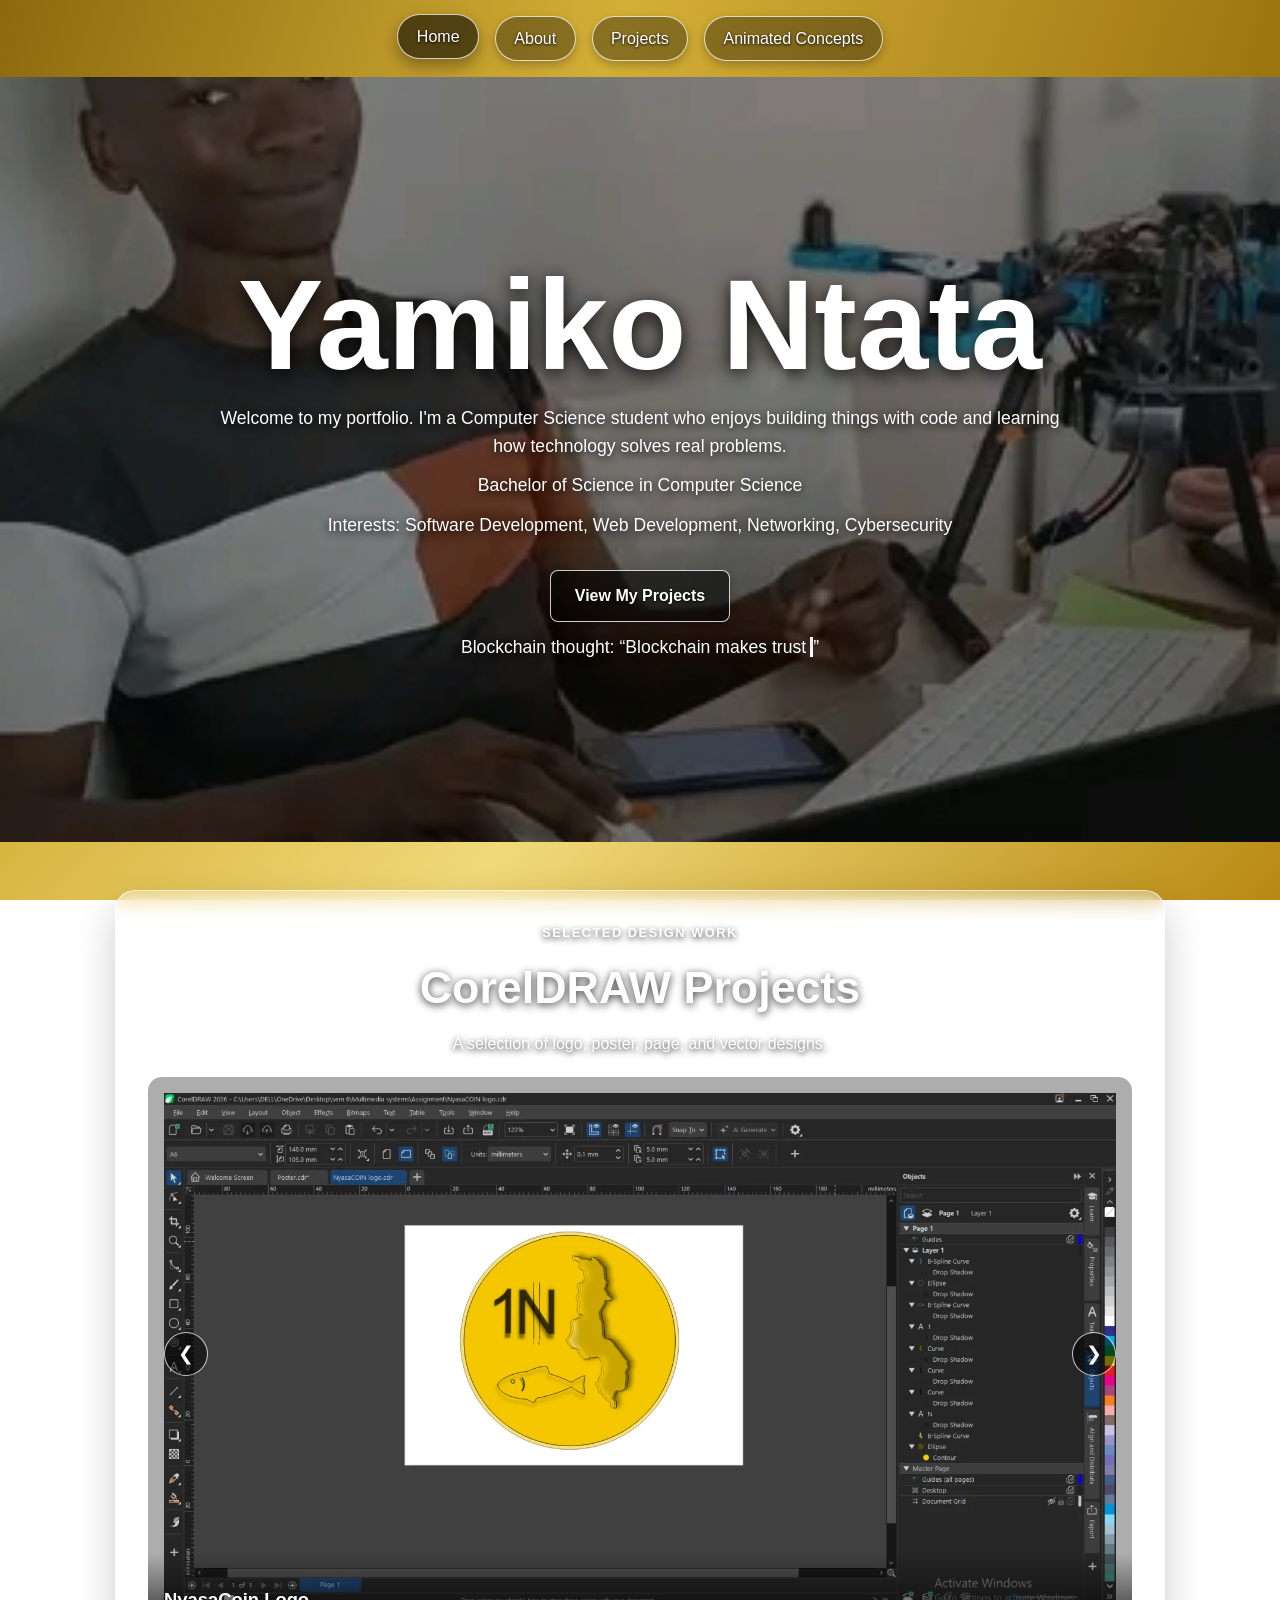
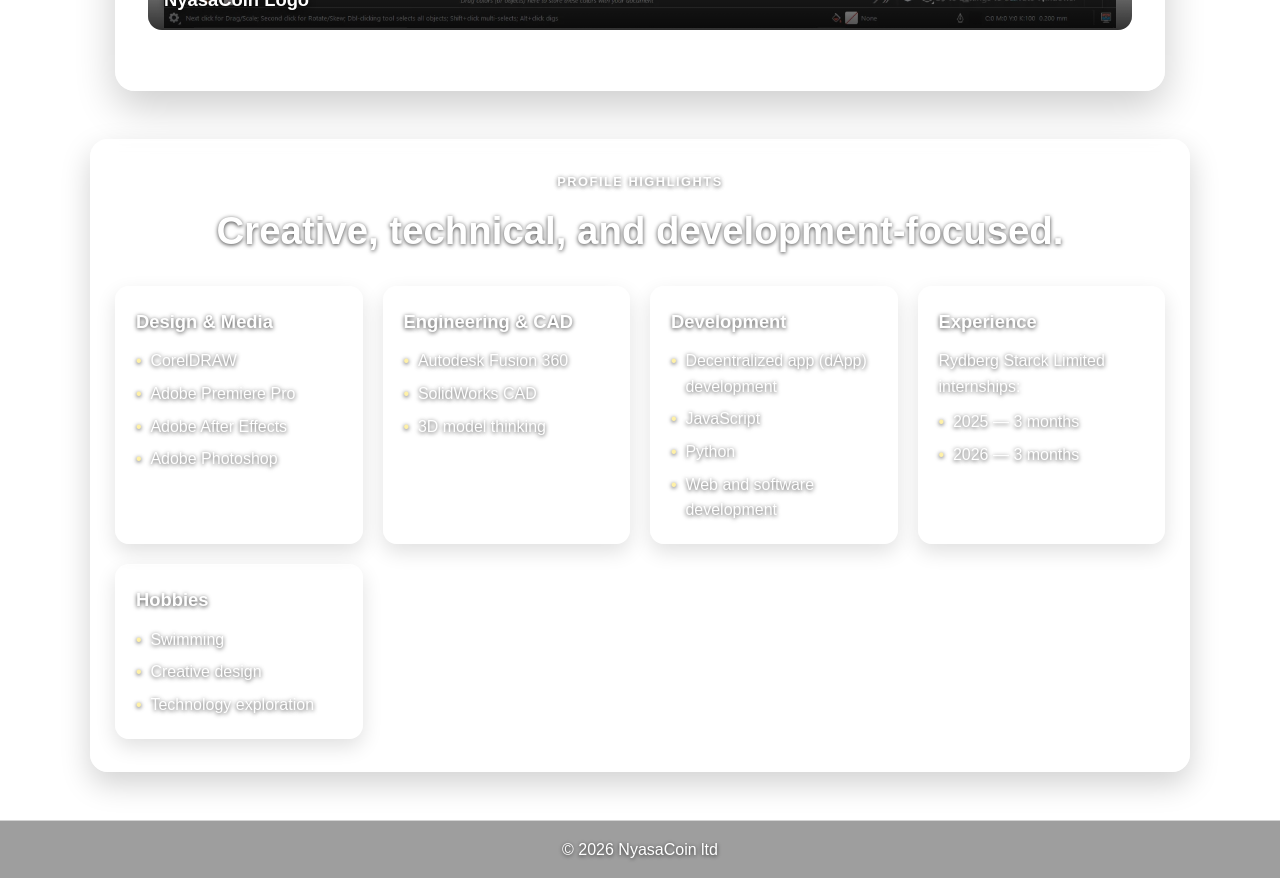
==== commit 4009a550: "Animate original blockchain-themed quotes on the home and animations pages." ====
--- a/index.html
+++ b/index.html
@@ -35,10 +35,11 @@
   <main>
     <section class="hero">
       <h1>Yamiko Ntata</h1>
-      <p>Welcome to my portfolio. I'm <span id="typed-text"></span> who enjoys building things with code and learning how technology solves real problems.</p>
+      <p>Welcome to my portfolio. I'm a Computer Science student who enjoys building things with code and learning how technology solves real problems.</p>
       <p>Bachelor of Science in Computer Science</p>
       <p>Interests: Software Development, Web Development, Networking, Cybersecurity</p>
       <a class="button" href="projects.html">View My Projects</a>
+      <p class="blockchain-quote"><span class="quote-label">Blockchain thought:</span> “<span id="typed-text" aria-live="polite"></span>”</p>
     </section>
 
     <section class="home-gallery" aria-labelledby="gallery-title">
